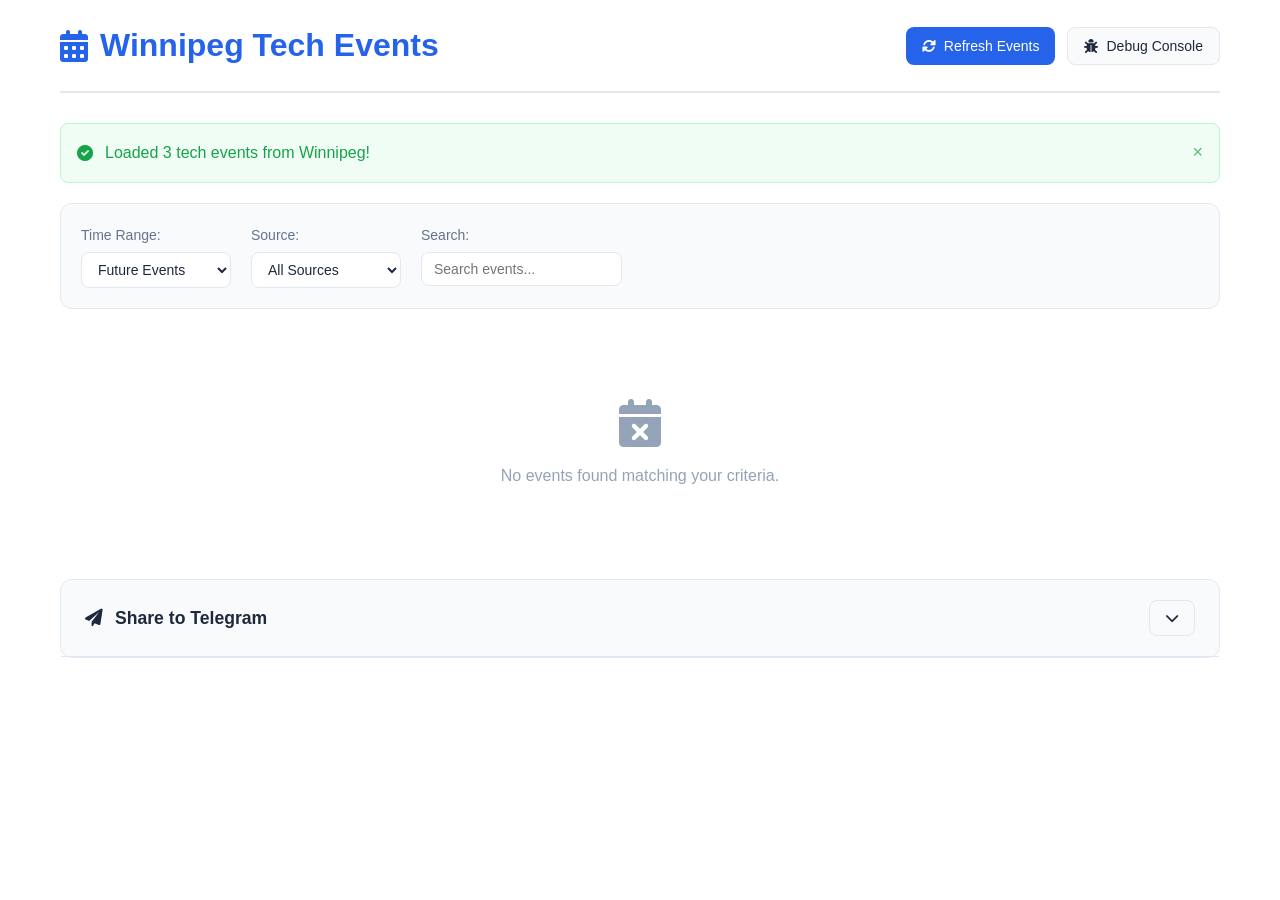
==== web/index.html @ 662c3573 "strore progress" ====
<!DOCTYPE html>
<html lang="en">
<head>
    <meta charset="UTF-8">
    <meta name="viewport" content="width=device-width, initial-scale=1.0">
    <title>Winnipeg Tech Events</title>
    <link rel="stylesheet" href="styles.css">
    <link href="https://cdnjs.cloudflare.com/ajax/libs/font-awesome/6.0.0/css/all.min.css" rel="stylesheet">
</head>
<body>
    <div class="container">
        <header class="header">
            <h1><i class="fas fa-calendar-alt"></i> Winnipeg Tech Events</h1>
            <div class="header-controls">
                <button id="refreshBtn" class="btn btn-primary">
                    <i class="fas fa-sync-alt"></i> Refresh Events
                </button>
                <button id="debugToggle" class="btn btn-secondary">
                    <i class="fas fa-bug"></i> Debug Console
                </button>
            </div>
        </header>

        <!-- Error Banner -->
        <div id="errorBanner" class="alert alert-error" style="display: none;">
            <i class="fas fa-exclamation-triangle"></i>
            <span id="errorMessage"></span>
            <button id="errorDismiss" class="btn-close">&times;</button>
        </div>

        <!-- Warning Banner -->
        <div id="warningBanner" class="alert alert-warning" style="display: none;">
            <i class="fas fa-exclamation-triangle"></i>
            <span id="warningMessage"></span>
            <button id="warningDismiss" class="btn-close">&times;</button>
        </div>

        <!-- Success Banner -->
        <div id="successBanner" class="alert alert-success" style="display: none;">
            <i class="fas fa-check-circle"></i>
            <span id="successMessage"></span>
            <button id="successDismiss" class="btn-close">&times;</button>
        </div>

        <!-- Filter Controls -->
        <div class="filter-section">
            <div class="filter-group">
                <label for="dateFilter">Time Range:</label>
                <select id="dateFilter">
                    <option value="future">Future Events</option>
                    <option value="today">Today Only</option>
                    <option value="week">This Week</option>
                    <option value="nextweek">Next Week</option>
                    <option value="all">All Events</option>
                </select>
            </div>
            <div class="filter-group">
                <label for="sourceFilter">Source:</label>
                <select id="sourceFilter">
                    <option value="all">All Sources</option>
                    <option value="meetup">Meetup.com</option>
                    <option value="eventbrite">Eventbrite</option>
                    <option value="devevents">Dev.events</option>
                </select>
            </div>
            <div class="filter-group">
                <label for="searchInput">Search:</label>
                <input type="text" id="searchInput" placeholder="Search events...">
            </div>
        </div>

        <!-- Events Display -->
        <div class="events-container">
            <div id="loadingSpinner" class="loading-spinner">
                <i class="fas fa-spinner fa-spin"></i> Loading events...
            </div>
            <div id="eventsList" class="events-list"></div>
            <div id="noEventsMessage" class="no-events" style="display: none;">
                <i class="fas fa-calendar-times"></i>
                <p>No events found matching your criteria.</p>
            </div>
        </div>

        <!-- Telegram Sharing Panel -->
        <div class="telegram-panel">
            <div class="panel-header">
                <h3><i class="fas fa-paper-plane"></i> Share to Telegram</h3>
                <button id="telegramToggle" class="btn btn-secondary">
                    <i class="fas fa-chevron-down"></i>
                </button>
            </div>
            <div id="telegramContent" class="panel-content" style="display: none;">
                <div class="telegram-config">
                    <div class="config-group">
                        <label for="botToken">Bot Token (optional):</label>
                        <input type="password" id="botToken" placeholder="Your Telegram bot token">
                        <small>Leave empty to use share URL instead</small>
                    </div>
                    <div class="config-group">
                        <label for="chatId">Chat ID (optional):</label>
                        <input type="text" id="chatId" placeholder="Target chat ID">
                        <small>Required if using bot token</small>
                    </div>
                </div>
                
                <div class="message-preview">
                    <label for="messagePreview">Message Preview:</label>
                    <textarea id="messagePreview" readonly placeholder="Select events to see preview..."></textarea>
                    <div class="message-stats">
                        <span id="charCount">0</span> / 4096 characters
                        <span id="charWarning" class="char-warning" style="display: none;">⚠️ Approaching limit</span>
                    </div>
                </div>

                <div class="telegram-actions">
                    <button id="selectAllBtn" class="btn btn-secondary">
                        <i class="fas fa-check-square"></i> Select All
                    </button>
                    <button id="clearSelectionBtn" class="btn btn-secondary">
                        <i class="fas fa-square"></i> Clear Selection
                    </button>
                    <button id="sendTelegramBtn" class="btn btn-primary">
                        <i class="fas fa-paper-plane"></i> Send to Telegram
                    </button>
                    <button id="shareTelegramBtn" class="btn btn-secondary">
                        <i class="fas fa-share"></i> Share via URL
                    </button>
                </div>
            </div>
        </div>

        <!-- Debug Console -->
        <div id="debugConsole" class="debug-console" style="display: none;">
            <div class="debug-header">
                <h3><i class="fas fa-terminal"></i> Debug Console</h3>
                <div class="debug-controls">
                    <button id="clearLogsBtn" class="btn btn-sm btn-secondary">Clear</button>
                    <button id="exportLogsBtn" class="btn btn-sm btn-primary">Export Logs</button>
                </div>
            </div>
            <div id="debugLogs" class="debug-logs"></div>
        </div>
    </div>

    <!-- Sample Data (hidden) -->
    <script type="application/json" id="sampleData">
    {
        "events": [
            {
                "id": "sample-1",
                "name": "Winnipeg Tech Meetup - AI & Machine Learning",
                "description": "Join us for an evening discussing the latest trends in AI and machine learning. We'll have presentations from local experts and networking opportunities.",
                "source": "meetup",
                "url": "https://example.com/event1",
                "venue": "Innovation Hub Winnipeg",
                "group": "Winnipeg Tech Community",
                "attendeeCount": 45,
                "price": "Free",
                "startTime": "2025-01-15T18:00:00-06:00",
                "endTime": "2025-01-15T20:00:00-06:00",
                "dateString": "Wednesday, January 15"
            },
            {
                "id": "sample-2",
                "name": "DevOps Workshop - CI/CD Pipeline",
                "description": "Hands-on workshop covering continuous integration and deployment best practices using modern tools.",
                "source": "eventbrite",
                "url": "https://example.com/event2",
                "venue": "TechSpace Winnipeg",
                "group": "Winnipeg Developers",
                "attendeeCount": 28,
                "price": "$25",
                "startTime": "2025-01-18T09:00:00-06:00",
                "endTime": "2025-01-18T17:00:00-06:00",
                "dateString": "Saturday, January 18"
            },
            {
                "id": "sample-3",
                "name": "Startup Pitch Night",
                "description": "Local startups pitch their ideas to a panel of investors and mentors. Great networking opportunity for entrepreneurs.",
                "source": "devevents",
                "url": "https://example.com/event3",
                "venue": "Exchange District",
                "group": "Winnipeg Startup Community",
                "attendeeCount": 120,
                "price": "Free",
                "startTime": "2025-01-20T19:00:00-06:00",
                "endTime": "2025-01-20T21:30:00-06:00",
                "dateString": "Monday, January 20"
            }
        ]
    }
    </script>

    <script src="app.js"></script>
</body>
</html>
---- web/styles.css ----
/* Modern CSS Variables */
:root {
    --primary-color: #2563eb;
    --primary-hover: #1d4ed8;
    --secondary-color: #64748b;
    --success-color: #10b981;
    --warning-color: #f59e0b;
    --error-color: #ef4444;
    --background-color: #ffffff;
    --surface-color: #f8fafc;
    --border-color: #e2e8f0;
    --text-primary: #1e293b;
    --text-secondary: #64748b;
    --text-muted: #94a3b8;
    --shadow-sm: 0 1px 2px 0 rgb(0 0 0 / 0.05);
    --shadow-md: 0 4px 6px -1px rgb(0 0 0 / 0.1), 0 2px 4px -2px rgb(0 0 0 / 0.1);
    --shadow-lg: 0 10px 15px -3px rgb(0 0 0 / 0.1), 0 4px 6px -4px rgb(0 0 0 / 0.1);
    --border-radius: 8px;
    --border-radius-lg: 12px;
    --transition: all 0.2s ease-in-out;
}

/* Dark mode support */
@media (prefers-color-scheme: dark) {
    :root {
        --background-color: #0f172a;
        --surface-color: #1e293b;
        --border-color: #334155;
        --text-primary: #f1f5f9;
        --text-secondary: #cbd5e1;
        --text-muted: #64748b;
    }
}

/* Reset and Base Styles */
* {
    margin: 0;
    padding: 0;
    box-sizing: border-box;
}

body {
    font-family: -apple-system, BlinkMacSystemFont, 'Segoe UI', Roboto, 'Helvetica Neue', Arial, sans-serif;
    background-color: var(--background-color);
    color: var(--text-primary);
    line-height: 1.6;
    font-size: 16px;
}

.container {
    max-width: 1200px;
    margin: 0 auto;
    padding: 20px;
}

/* Header */
.header {
    display: flex;
    justify-content: space-between;
    align-items: center;
    margin-bottom: 30px;
    padding-bottom: 20px;
    border-bottom: 2px solid var(--border-color);
}

.header h1 {
    font-size: 2rem;
    font-weight: 700;
    color: var(--primary-color);
    display: flex;
    align-items: center;
    gap: 12px;
}

.header-controls {
    display: flex;
    gap: 12px;
}

/* Buttons */
.btn {
    display: inline-flex;
    align-items: center;
    gap: 8px;
    padding: 10px 16px;
    border: none;
    border-radius: var(--border-radius);
    font-size: 14px;
    font-weight: 500;
    text-decoration: none;
    cursor: pointer;
    transition: var(--transition);
    white-space: nowrap;
}

.btn:disabled {
    opacity: 0.5;
    cursor: not-allowed;
}

.btn-primary {
    background-color: var(--primary-color);
    color: white;
}

.btn-primary:hover:not(:disabled) {
    background-color: var(--primary-hover);
    transform: translateY(-1px);
}

.btn-secondary {
    background-color: var(--surface-color);
    color: var(--text-primary);
    border: 1px solid var(--border-color);
}

.btn-secondary:hover:not(:disabled) {
    background-color: var(--border-color);
}

.btn-sm {
    padding: 6px 12px;
    font-size: 12px;
}

.btn-close {
    background: none;
    border: none;
    font-size: 18px;
    cursor: pointer;
    color: inherit;
    opacity: 0.7;
}

.btn-close:hover {
    opacity: 1;
}

/* Alerts */
.alert {
    display: flex;
    align-items: center;
    gap: 12px;
    padding: 16px;
    border-radius: var(--border-radius);
    margin-bottom: 20px;
    position: relative;
    animation: slideDown 0.3s ease-out;
}

.alert-error {
    background-color: #fef2f2;
    border: 1px solid #fecaca;
    color: #dc2626;
}

.alert-warning {
    background-color: #fffbeb;
    border: 1px solid #fed7aa;
    color: #d97706;
}

.alert-success {
    background-color: #f0fdf4;
    border: 1px solid #bbf7d0;
    color: #16a34a;
}

.alert .btn-close {
    margin-left: auto;
}

/* Filter Section */
.filter-section {
    display: flex;
    gap: 20px;
    margin-bottom: 30px;
    padding: 20px;
    background-color: var(--surface-color);
    border-radius: var(--border-radius-lg);
    border: 1px solid var(--border-color);
    flex-wrap: wrap;
}

.filter-group {
    display: flex;
    flex-direction: column;
    gap: 6px;
    min-width: 150px;
}

.filter-group label {
    font-size: 14px;
    font-weight: 500;
    color: var(--text-secondary);
}

.filter-group select,
.filter-group input {
    padding: 8px 12px;
    border: 1px solid var(--border-color);
    border-radius: var(--border-radius);
    background-color: var(--background-color);
    color: var(--text-primary);
    font-size: 14px;
}

.filter-group select:focus,
.filter-group input:focus {
    outline: none;
    border-color: var(--primary-color);
    box-shadow: 0 0 0 3px rgb(37 99 235 / 0.1);
}

/* Events Container */
.events-container {
    margin-bottom: 30px;
}

.loading-spinner {
    display: flex;
    align-items: center;
    justify-content: center;
    gap: 12px;
    padding: 40px;
    font-size: 18px;
    color: var(--text-secondary);
}

.no-events {
    text-align: center;
    padding: 60px 20px;
    color: var(--text-muted);
}

.no-events i {
    font-size: 3rem;
    margin-bottom: 16px;
    display: block;
}

/* Events List */
.events-list {
    display: flex;
    flex-direction: column;
    gap: 20px;
}

.event-card {
    background-color: var(--surface-color);
    border: 1px solid var(--border-color);
    border-radius: var(--border-radius-lg);
    padding: 24px;
    transition: var(--transition);
    position: relative;
}

.event-card:hover {
    transform: translateY(-2px);
    box-shadow: var(--shadow-lg);
}

.event-card.selected {
    border-color: var(--primary-color);
    background-color: rgb(37 99 235 / 0.05);
}

.event-header {
    display: flex;
    justify-content: space-between;
    align-items: flex-start;
    margin-bottom: 16px;
}

.event-title {
    font-size: 1.25rem;
    font-weight: 600;
    color: var(--text-primary);
    margin-bottom: 8px;
    line-height: 1.4;
}

.event-date {
    font-size: 0.9rem;
    color: var(--text-secondary);
    font-weight: 500;
}

.event-source {
    display: inline-flex;
    align-items: center;
    gap: 6px;
    padding: 4px 8px;
    background-color: var(--primary-color);
    color: white;
    border-radius: 12px;
    font-size: 12px;
    font-weight: 500;
    text-transform: capitalize;
}

.event-description {
    color: var(--text-secondary);
    margin-bottom: 16px;
    line-height: 1.6;
}

.event-details {
    display: grid;
    grid-template-columns: repeat(auto-fit, minmax(200px, 1fr));
    gap: 12px;
    margin-bottom: 16px;
}

.event-detail {
    display: flex;
    align-items: center;
    gap: 8px;
    font-size: 14px;
    color: var(--text-secondary);
}

.event-detail i {
    color: var(--primary-color);
    width: 16px;
}

.event-actions {
    display: flex;
    gap: 12px;
    align-items: center;
}

.event-checkbox {
    margin-right: 12px;
}

.event-link {
    color: var(--primary-color);
    text-decoration: none;
    font-weight: 500;
}

.event-link:hover {
    text-decoration: underline;
}

/* Telegram Panel */
.telegram-panel {
    background-color: var(--surface-color);
    border: 1px solid var(--border-color);
    border-radius: var(--border-radius-lg);
    margin-bottom: 30px;
}

.panel-header {
    display: flex;
    justify-content: space-between;
    align-items: center;
    padding: 20px 24px;
    border-bottom: 1px solid var(--border-color);
    cursor: pointer;
}

.panel-header h3 {
    display: flex;
    align-items: center;
    gap: 12px;
    font-size: 1.1rem;
    font-weight: 600;
}

.panel-content {
    padding: 24px;
}

.telegram-config {
    display: grid;
    grid-template-columns: repeat(auto-fit, minmax(300px, 1fr));
    gap: 20px;
    margin-bottom: 24px;
}

.config-group {
    display: flex;
    flex-direction: column;
    gap: 8px;
}

.config-group label {
    font-size: 14px;
    font-weight: 500;
    color: var(--text-secondary);
}

.config-group input {
    padding: 10px 12px;
    border: 1px solid var(--border-color);
    border-radius: var(--border-radius);
    background-color: var(--background-color);
    color: var(--text-primary);
    font-size: 14px;
}

.config-group input:focus {
    outline: none;
    border-color: var(--primary-color);
    box-shadow: 0 0 0 3px rgb(37 99 235 / 0.1);
}

.config-group small {
    color: var(--text-muted);
    font-size: 12px;
}

.message-preview {
    margin-bottom: 24px;
}

.message-preview label {
    display: block;
    font-size: 14px;
    font-weight: 500;
    color: var(--text-secondary);
    margin-bottom: 8px;
}

.message-preview textarea {
    width: 100%;
    min-height: 120px;
    padding: 12px;
    border: 1px solid var(--border-color);
    border-radius: var(--border-radius);
    background-color: var(--background-color);
    color: var(--text-primary);
    font-size: 14px;
    font-family: inherit;
    resize: vertical;
}

.message-stats {
    display: flex;
    justify-content: space-between;
    align-items: center;
    margin-top: 8px;
    font-size: 12px;
    color: var(--text-muted);
}

.char-warning {
    color: var(--warning-color);
    font-weight: 500;
}

.telegram-actions {
    display: flex;
    gap: 12px;
    flex-wrap: wrap;
}

/* Debug Console */
.debug-console {
    background-color: var(--surface-color);
    border: 1px solid var(--border-color);
    border-radius: var(--border-radius-lg);
    margin-bottom: 30px;
}

.debug-header {
    display: flex;
    justify-content: space-between;
    align-items: center;
    padding: 16px 20px;
    border-bottom: 1px solid var(--border-color);
    background-color: var(--border-color);
}

.debug-header h3 {
    display: flex;
    align-items: center;
    gap: 8px;
    font-size: 1rem;
    font-weight: 600;
}

.debug-controls {
    display: flex;
    gap: 8px;
}

.debug-logs {
    max-height: 400px;
    overflow-y: auto;
    padding: 16px 20px;
    font-family: 'Monaco', 'Menlo', 'Ubuntu Mono', monospace;
    font-size: 13px;
    line-height: 1.4;
}

.debug-log-entry {
    margin-bottom: 8px;
    padding: 8px 12px;
    border-radius: 4px;
    border-left: 3px solid;
}

.debug-log-entry.error {
    background-color: #fef2f2;
    border-left-color: var(--error-color);
    color: var(--error-color);
}

.debug-log-entry.warning {
    background-color: #fffbeb;
    border-left-color: var(--warning-color);
    color: var(--warning-color);
}

.debug-log-entry.info {
    background-color: #f0f9ff;
    border-left-color: var(--primary-color);
    color: var(--primary-color);
}

.debug-log-entry.success {
    background-color: #f0fdf4;
    border-left-color: var(--success-color);
    color: var(--success-color);
}

.debug-log-timestamp {
    color: var(--text-muted);
    margin-right: 8px;
}

/* Responsive Design */
@media (max-width: 768px) {
    .container {
        padding: 16px;
    }
    
    .header {
        flex-direction: column;
        gap: 16px;
        align-items: stretch;
    }
    
    .header-controls {
        justify-content: center;
    }
    
    .filter-section {
        flex-direction: column;
        gap: 16px;
    }
    
    .filter-group {
        min-width: auto;
    }
    
    .event-header {
        flex-direction: column;
        gap: 12px;
        align-items: flex-start;
    }
    
    .event-details {
        grid-template-columns: 1fr;
    }
    
    .telegram-config {
        grid-template-columns: 1fr;
    }
    
    .telegram-actions {
        justify-content: center;
    }
}

/* Animations */
@keyframes slideDown {
    from {
        opacity: 0;
        transform: translateY(-10px);
    }
    to {
        opacity: 1;
        transform: translateY(0);
    }
}

@keyframes fadeIn {
    from {
        opacity: 0;
    }
    to {
        opacity: 1;
    }
}

/* Loading states */
.loading {
    opacity: 0.6;
    pointer-events: none;
}

/* Utility classes */
.hidden {
    display: none !important;
}

.text-center {
    text-align: center;
}

.text-muted {
    color: var(--text-muted);
}

.mb-0 {
    margin-bottom: 0;
}

.mt-4 {
    margin-top: 1rem;
}
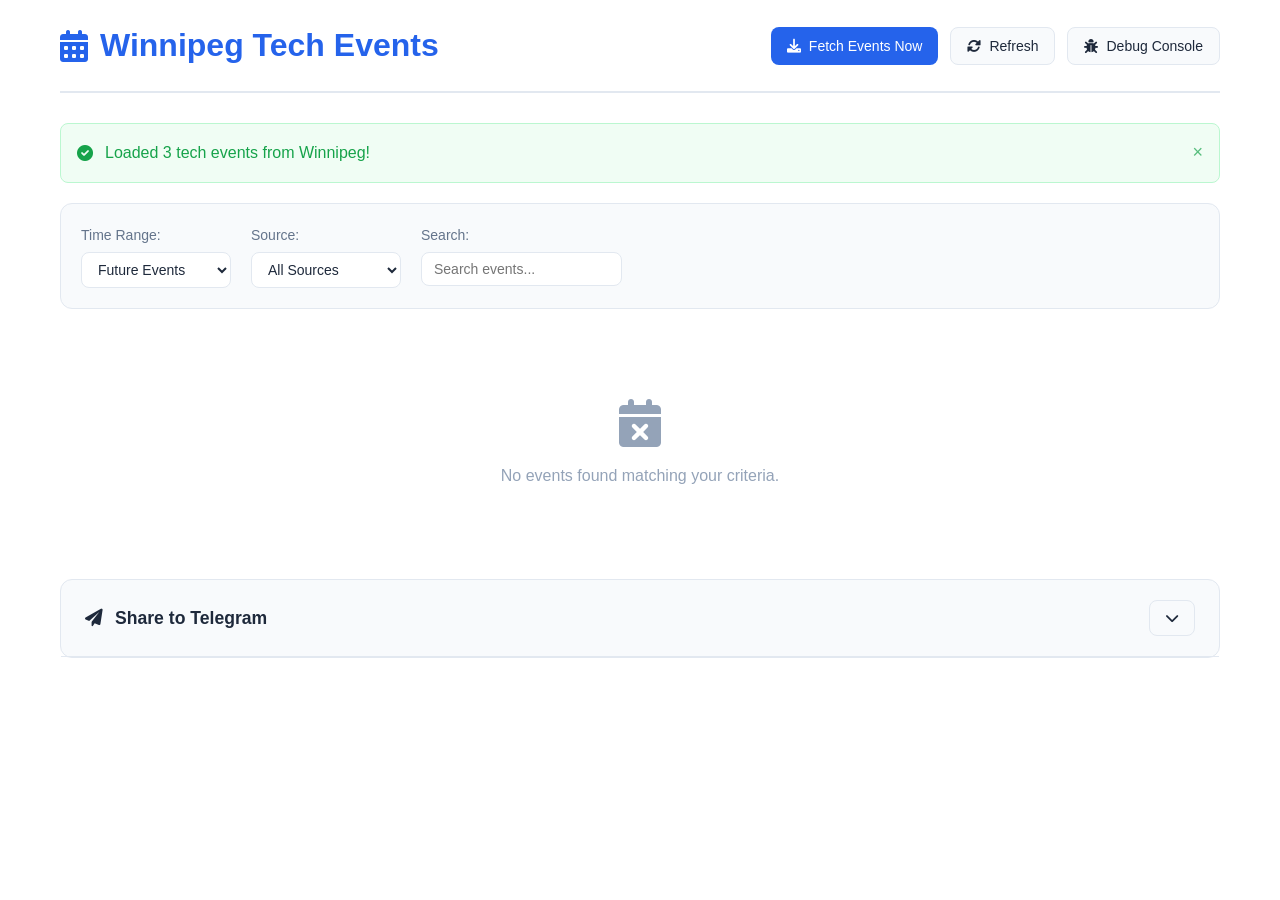
==== commit ab9e3700: "deployment options" ====
--- a/web/index.html
+++ b/web/index.html
@@ -12,8 +12,11 @@
         <header class="header">
             <h1><i class="fas fa-calendar-alt"></i> Winnipeg Tech Events</h1>
             <div class="header-controls">
-                <button id="refreshBtn" class="btn btn-primary">
-                    <i class="fas fa-sync-alt"></i> Refresh Events
+                <button id="fetchEventsBtn" class="btn btn-primary">
+                    <i class="fas fa-download"></i> Fetch Events Now
+                </button>
+                <button id="refreshBtn" class="btn btn-secondary">
+                    <i class="fas fa-sync-alt"></i> Refresh
                 </button>
                 <button id="debugToggle" class="btn btn-secondary">
                     <i class="fas fa-bug"></i> Debug Console
